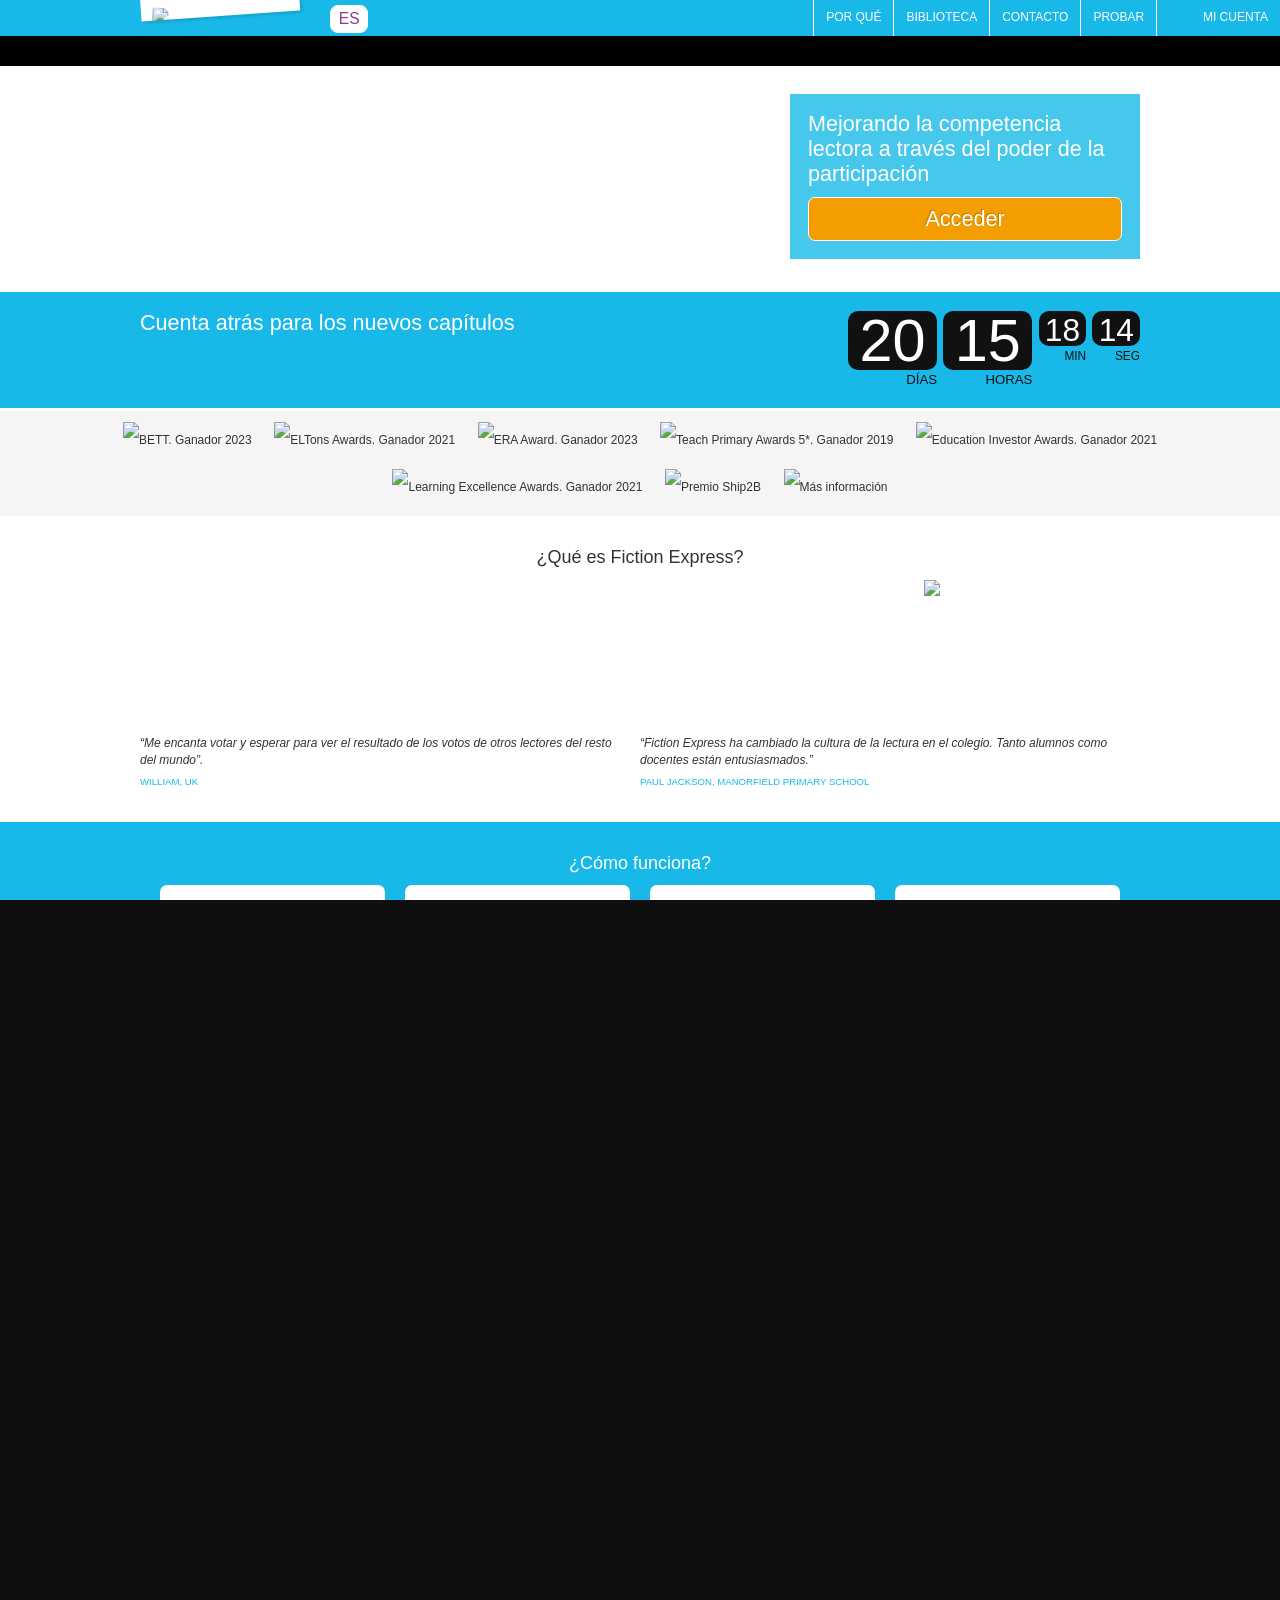
==== index.html @ e6ef30c5 "Restore original Fiction Express page after unwanted edits" ====
<!DOCTYPE html><html lang="es" translate="no"><head><meta http-equiv="Content-Type" content="text/html; charset=UTF-8">
	
	<meta name="viewport" content="width=device-width,initial-scale=1">
	<meta name="copyright" content="Copyright 2026 Fiction Express Education">
	<meta name="author" content="Fiction Express Education">
	<link rel="shortcut icon" href="https://es.fictionexpress.com/static/images/logo/favicon.ico?v=2">
	<meta name="google" content="notranslate">
	<link rel="canonical" href="https://es.fictionexpress.com/">
<link rel="alternate" hreflang="en-gb" href="https://en.fictionexpress.com/">
<link rel="alternate" hreflang="en-us" href="https://us.fictionexpress.com/">
<link rel="alternate" hreflang="es" href="https://es.fictionexpress.com/">
<link rel="alternate" hreflang="es-mx" href="https://lat.fictionexpress.com/">
<link rel="alternate" hreflang="ca" href="https://none/">
<link rel="alternate" hreflang="en" href="https://es.fictionexpress.com/">
<link rel="alternate" hreflang="x-default" href="https://es.fictionexpress.com/">
	<meta name="description" content="Fiction Express es una plataforma de lectura interactiva creada para mejorar la competencia lectora a través del poder de la participación y de la creación conjunta entre autores y lectores fomentando el diálogo creativo entre ellos.">
	<title>Fiction Express | Mejorando la competencia lectora</title>
<meta property="og:title" content="Fiction Express para colegios">
<meta property="og:url" content="https://es.fictionexpress.com">
<meta property="og:type" content="product">
<meta property="og:image" content="https://es.fictionexpress.comhttps://es.fictionexpress.com/static/images/social/fiction-express-2101.jpg">
<meta property="og:site_name" content="Fiction Express">
<meta property="og:description" content="Mejorando la competencia lectora a través del poder de la participación.">
	<!--[if lt IE 9]>
	<script src="https://seancoyne.github.io/ie7-js/lib/IE9.js"></script>
	<![endif]-->
	<!--[if IE]>
	<script src="http://cdnjs.cloudflare.com/ajax/libs/html5shiv/r29/html5.min.js"></script>
	<![endif]-->
	<link rel="stylesheet" href="https://es.fictionexpress.com/static/CACHE/css/output.243b75b506d7.css" type="text/css">
	<link rel="stylesheet" href="https://es.fictionexpress.com/static/CACHE/css/output.18475bfb2ed0.css" type="text/css">
	<!--[if lte IE 9]>
	<link rel="stylesheet" href="https://es.fictionexpress.com/static/css/extra/ie/ie9.css" />
	<![endif]-->
	<!--[if lte IE 8]>
	<link rel="stylesheet" href="https://es.fictionexpress.com/static/css/extra/ie/ie78.css" />
	<![endif]-->
		
		
		
	
<!-- Google tag (gtag.js) -->


    <!-- Hotjar Tracking Code for https://www.fictionexpress.com/ -->
    
		
		
<link rel="stylesheet" href="style.css">
</head>
<body class="ES home" style="padding-top: 76px;">
		<header id="header" style="top: 0px;">
			<div class="inner">
				<h1 id="logo">
					<a title="Fiction Express" href="https://es.fictionexpress.com/">
						<img src="https://es.fictionexpress.com/static/images/logo/fiction-express.svg" alt="Fiction Express">
						<span class="simbolo"></span>
					</a>
				</h1>
<div class="znIdiomas">
    <a title="Cambiar de plataforma" class="btnIdioma">
        ES
    </a>
    <nav class="mIdiomas">
        <p>Elige idioma para trabajar</p>
        <ul>
            <li><a class="en" href="https://en.fictionexpress.com/">English</a></li>
            <li><a class="es" href="https://es.fictionexpress.com/">Español</a></li>
            <li><a class="cat" href="https://cat.fictionexpress.com/">Català</a></li>
        </ul>
    </nav>
</div>
			</div>
			<nav class="barraMenu cfix">
				<ul id="menuGrande" class="cfix">
<li>
	<a href="https://es.fictionexpress.com/por-que-fiction-express/">Por qué</a>
</li>
<li>
	<a href="https://es.fictionexpress.com/libros/library-redirect/">Biblioteca</a>
</li>
<li>
	<a href="https://es.fictionexpress.com/contacto/">Contacto</a>
</li>
<li>
	<a title="Registro colegio" href="https://es.fictionexpress.com/cuenta/colegio/registro/">Probar</a>
</li>
<li>
		<a href="https://es.fictionexpress.com/cuenta/"><span class="ico user bl"></span>Mi cuenta</a>
</li>
				</ul>
				<ul id="menuMovil" class="cfix">
						<li class="menu"><a class="jsLinkMenu"><span class="tx">Menu</span></a></li>
					<li class="usuario"><a href="https://es.fictionexpress.com/cuenta/"><span class="tx">Mi cuenta</span></a></li>
				</ul>
			</nav>
			<div id="menuGralMovil">
					<ul class="mPral">
<li>
	<a href="https://es.fictionexpress.com/por-que-fiction-express/">Por qué</a>
</li>
<li>
	<a href="https://es.fictionexpress.com/libros/library-redirect/">Biblioteca</a>
</li>
<li>
	<a href="https://es.fictionexpress.com/contacto/">Contacto</a>
</li>
<li>
	<a title="Registro colegio" href="https://es.fictionexpress.com/cuenta/colegio/registro/">Probar</a>
</li>
<li>
		<a href="https://es.fictionexpress.com/cuenta/"><span class="ico user bl"></span>Mi cuenta</a>
</li>
					</ul>
			</div>
		</header>
		<main id="main">
	<div class="sec fnImag introHome pad">
		<div class="inner equipara amplio">
			<div class="col a65">
				<div class="videoCaja">
	<iframe width="560" height="315" src="cid:frame-23C62C5945FBC3787BDEE3F175E7E8DF@mhtml.blink" frameborder="0" referrerpolicy="strict-origin-when-cross-origin" allowfullscreen=""></iframe>
				</div>
			</div>
			<div class="col a35 past azul">
				<p class="eslogan mBxs">Mejorando la competencia lectora a través del poder de la participación</p>
				<a href="https://es.fictionexpress.com/cuenta/" class="btn fnColor L">Acceder</a>
			</div>
			<div class="clearfix"></div>
		</div>
	</div>
		<section class="sec azul pad S cuentaAtras">
			<div class="inner cfix">
				<h2>Cuenta atrás para los nuevos capítulos</h2>
<p class="contador">
	<strong>
		<span class="num" id="dias">20</span>
		<span class="tx">días</span>
	</strong>
	<strong>
		<span class="num" id="horas">15</span>
		<span class="tx">horas</span>
	</strong>
	<strong class="mini">
		<span class="num" id="minutos">18</span>
		<span class="tx">min</span>
	</strong>
	<strong class="mini">
		<span class="num" id="segundos">14</span>
		<span class="tx">seg</span>
	</strong>
</p>
<div class="clearfix"></div>
			</div>
		</section>
<div class="sec gris">
    <ul class="zonaPremios">
        <li>
            <a href="https://es.fictionexpress.com/reconocimientos/#bett" title="Bett Awards">
                <img src="https://es.fictionexpress.com/static/images/logos/reconocimientos/bett-winner-2023.jpg" alt="BETT. Ganador 2023">
            </a>
        </li>
        <li>
            <a href="https://es.fictionexpress.com/reconocimientos/#eltons" title="ELTons Awards">
                <img src="https://es.fictionexpress.com/static/images/logos/reconocimientos/eltons-awards-winner-2021.jpg" alt="ELTons Awards. Ganador 2021">
            </a>
        </li>
        <li>
            <a href="https://es.fictionexpress.com/reconocimientos/#era" title="Era Awards">
                <img src="https://es.fictionexpress.com/static/images/logos/reconocimientos/era-winner-2023.jpg" alt="ERA Award. Ganador 2023">
            </a>
        </li>
        <li>
            <a href="https://es.fictionexpress.com/reconocimientos/#tpa" title="Teach Primary Awards 5*">
                <img src="https://es.fictionexpress.com/static/images/logos/reconocimientos/teach-primary-5-stars.png" alt="Teach Primary Awards 5*. Ganador 2019">
            </a>
        </li>
        <li>
            <a href="https://es.fictionexpress.com/reconocimientos/#investor" title="Education Investor Awards">
                <img src="https://es.fictionexpress.com/static/images/logos/reconocimientos/education-investor-winner-2021.png" alt="Education Investor Awards. Ganador 2021" class="logoVer">
            </a>
        </li>
        <li>
            <a href="https://es.fictionexpress.com/reconocimientos/#lea" title="Learning Excellence Awards">
                <img src="https://es.fictionexpress.com/static/images/logos/reconocimientos/lea-awards-winner-2021.jpg" alt="Learning Excellence Awards. Ganador 2021">
            </a>
        </li>
        <li>
            <a href="https://es.fictionexpress.com/reconocimientos/#ship" title="Ship2B">
                <img src="https://es.fictionexpress.com/static/images/logos/reconocimientos/ship2b-2020-2021.png" alt="Premio Ship2B">
            </a>
        </li>
        <li>
            <a href="https://es.fictionexpress.com/reconocimientos/">
                <img src="https://es.fictionexpress.com/static/images/construccion/tip-more-info.png" alt="Más información">
            </a>
        </li>
    </ul>
</div>
	<section class="sec pad info1 tx">
		<div class="inner">
			<h2>¿Qué es Fiction Express?</h2>
			<div class="col a70 izq">
				<p>Fiction Express es una plataforma de lectura interactiva creada para mejorar la competencia lectora a través del poder de la participación.</p>
				<p>Cada 8 semanas iniciamos la publicación de tres libros diferentes, semanalmente y por capítulos. Dejamos el argumento íntegramente a decisión de los lectores, quienes, a través de sus votos y del diálogo creativo con el autor en el foro, decidirán cómo sigue.</p>
				<p><a href="https://es.fictionexpress.com/por-que-fiction-express/">¿Por qué Fiction Express? <span class="ico flR"></span></a></p>
			</div>
			<div class="col a30 movPad imag">
				<img src="https://es.fictionexpress.com/static/images/fotos/two-students-voting.jpg" alt="Dos alumnos votando">
			</div>
			<div class="col a50 izq">
				<blockquote>
					<p>“Me encanta votar y esperar para ver el resultado de los votos de otros lectores del resto del mundo”.</p>
					<footer>William, UK</footer>
				</blockquote>
			</div>
			<div class="col a50">
				<blockquote>
					<p>“Fiction Express ha cambiado la cultura de la lectura en el colegio. Tanto alumnos como docentes están entusiasmados.”</p>
					<footer>Paul Jackson, Manorfield Primary School</footer>
				</blockquote>
			</div>
			<div class="clearfix"></div>
		</div>
	</section>
	<section class="semanticSec">
		<div class="sec azul pad">
			<div class="inner">
				<h2>¿Cómo funciona?</h2>
				<ul class="equipara amplio conFilas cajas">
					<li class="col">
						<span class="ico XL ng slCen ebook"></span>
						<p><strong>Lee</strong> el capítulo semanalmente</p>
					</li>
					<li class="col">
						<span class="ico XL ng slCen voto"></span>
						<p><strong>Vota</strong> para decidir el argumento</p>
					</li>
					<li class="col">
						<span class="ico XL ng slCen habla"></span>
						<p><strong>Habla</strong> con el autor y comparte ideas</p>
					</li>
					<li class="col">
						<span class="ico XL ng slCen trofeo"></span>
						<p><strong>Mejora</strong> tu competencia lectora</p>
					</li>
				</ul>
			</div>
		</div>
		<div class="sec znPasos tx">
			<div class="inner">
				<section class="paso impar">
					<div class="texto col a50">
						<h3><span class="num">1</span> <strong>Lee</strong> el capítulo</h3>
						<p>Libros publicados semanalmente para diferentes niveles de lectura que los alumnos pueden leer semanalmente online, offline o en papel. Nuestro lector online ofrece accesibilidad para niños con dificultad lectora y/o dislexia utilizando diferentes combinaciones de color letra y fondo.</p>
						<p>Además, la Biblioteca de Fiction Express ofrece el acceso a los libros ya escritos y a los 18 libros nuevos que cada año escribimos conjuntamente con los lectores aprovechando el año escolar.</p>
					</div>
					<div class="imag col a50 der">
						<img src="https://es.fictionexpress.com/static/images/dibujos/1-read-de-chapter.gif" alt="Leer capítulo">
					</div>
				</section>
				<section class="paso par">
					<div class="col a50 texto">
						<h3><span class="num">2</span> <strong>Vota</strong> el argumento</h3>
						<p>Forma parte de la historia y vota online para decidir cómo continuará. El periodo de votaciones limitado ofrece un elemento de motivación adicional para leer en un tiempo determinado. Además, solamente se podrá saber el resultado de las votaciones leyendo el capítulo siguiente.</p>
					</div>
					<div class="col a50 izq imag">
						<img src="https://es.fictionexpress.com/static/images/dibujos/2-vote-on-the-plot.gif" alt="Vota el argumento">
					</div>
				</section>
				<section class="paso impar">
					<div class="col a50 texto">
						<h3><span class="num">3</span> <strong>Haz</strong> el quiz</h3>
						<p>Cada capítulo viene acompañado de un Quiz de lectura de 10 preguntas. Los alumnos reciben el resultado inmediatamente y se puede ver tanto en su panel como en el del docente. Estas preguntas evalúan el nivel de comprensión lectora y su evolución a lo largo del curso. Los docentes pueden así dar un seguimiento personalizado e inmediato a sus alumnos.</p>
					</div>
					<div class="col a50 der imag">
						<img src="https://es.fictionexpress.com/static/images/dibujos/3-answer-the-quiz.gif" alt="Responde el quiz">
					</div>
				</section>
				<section class="paso par">
					<div class="col a50 texto">
						<h3><span class="num">4</span> <strong>Habla</strong> con el autor</h3>
						<p>Interactúa con el autor en un diálogo creativo con ideas y opiniones mientras el libro se escribe. Es una oportunidad única de participar en la creación de un libro juntamente con el autor. Comparte tus ideas con ellos. Hacerlo tiene premio.</p>
					</div>
					<div class="col a50 izq imag">
						<img src="https://es.fictionexpress.com/static/images/dibujos/4-talk-to-the-author.gif" alt="Habla con el autor">
					</div>
				</section>
				<section class="paso impar">
					<div class="col a50 texto">
						<h3><span class="num">5</span> <strong>Disfruta</strong> las actividades</h3>
						<p>Los docentes tienen disponibles actividades adicionales desarrolladas según las competencias educativas para aprovechar la lectura del libro al máximo.</p>
						<p>El seguimiento personalizado y a tiempo real de cada alumno en lo relativo a la competencia lectora permite que el docente pueda ayudar a aquellos alumnos que lo necesitan y ofrecer más lecturas a los alumnos avanzados.</p>
					</div>
					<div class="col a50 der imag">
						<img src="https://es.fictionexpress.com/static/images/dibujos/5-enjoy-the-activities.gif" alt="Disfruta las actividades">
					</div>
				</section>
				<section class="paso par conclusion">
					<div class="col a50 texto">
						<h3><strong>Mejora</strong> tu competencia lectora</h3>
						<p>Fiction Express es una plataforma de lectura interactiva creada para mejorar la competencia lectora a través del poder de la participación. El seguimiento individualizado del alumno permite que el docente pueda trabajar cómodamente con la diversidad de niveles en las clases. </p>
					</div>
					<div class="col a50 izq imag">
						<a href="https://es.fictionexpress.com/cuenta/colegio/registro/" class="btn auto vol XL">Prueba gratis</a>
					</div>
				</section>
			</div>
		</div>
		<div class="clearfix"></div>
	</section>
<section class="sec gris logosClientes znLogos">
	<div class="inner">
		<div class="movNo mB">
			<h2>Nuestros clientes</h2>
			<div id="slidePartners">
				<ul style="margin-left: -201.817px;">
					
					
					
					<li><img src="https://es.fictionexpress.com/static/images/logos/clientes/logos-clientes-01.jpg" alt="Cognita, La Salle, Fundació Escolàpies, Escoles FEDAC, Escoles Mare de Déu Diví Pastor y Fundació Escola Teresiana"></li><li><img src="https://es.fictionexpress.com/static/images/logos/clientes/logos-clientes-02.jpg" alt="Institució, Escola Pia, Maristes, Verduna Catalunya, Escuela Excelente, Diamond y Ewell Castle School"></li><li><img src="https://es.fictionexpress.com/static/images/logos/clientes/logos-clientes-03.jpg" alt="Barnabas, Horizon, International Primary School, Monorfield, Northfleet Shcoolss y North East"></li><li><img src="https://es.fictionexpress.com/static/images/logos/clientes/logos-clientes-04.jpg" alt="St. Paul's, Wesley College, Durham Learning, EES for schools, First for Wellbeing, Guille Allès y Shopshire"></li>
				</ul>
			</div>
		</div>
		<div class="logosPartners cfix">
			<h2>Nuestros partners</h2>
			<ul>
				<li class="a15">
					<a href="https://www.besa.org.uk/" target="_blank">
						<img class="awardsLogos" src="https://es.fictionexpress.com/static/images/logos/partners/besa-logo.jpg" alt="Besa">
					</a>
				</li>
				<li class="a15">
					<a href="https://www.gov.uk/government/organisations/department-for-international-trade" target="_blank">
						<img class="awardsLogos" src="https://es.fictionexpress.com/static/images/logos/partners/dit-logo.jpg" alt="DIT">
					</a>
				</li>
				<li class="a15">
					<a href="https://edutechcluster.org/" target="_blank">
						<img class="awardsLogos" src="https://es.fictionexpress.com/static/images/logos/partners/edutechcluster-logo.jpg" alt="Edutechcluster">
					</a>
				</li>
				<li class="a15">
					<a href="https://www.bsme.org.uk/" target="_blank">
						<img class="awardsLogos" src="https://es.fictionexpress.com/static/images/logos/partners/bsme-logo.jpg" alt="British Schools in the Middle East">
					</a>
				</li>
				<li class="a15">
					<a href="https://www.ecis.org/" target="_blank">
						<img class="awardsLogos" src="https://es.fictionexpress.com/static/images/logos/partners/ecis-logo.jpg" alt="Educational Collaborative for International Schools Ecis">
					</a>
				</li>
				<li class="a15">
					<a href="https://www.cobis.org.uk/" target="_blank">
						<img class="awardsLogos" src="https://es.fictionexpress.com/static/images/logos/partners/cobis-logo.jpg" alt="COBIS Supporting Associate">
					</a>
				</li>
				<li class="a15">
					<a href="https://barcelonatechcity.com/" target="_blank">
						<img class="awardsLogos" src="https://es.fictionexpress.com/static/images/logos/partners/bcn-tech-city-logo.jpg" alt="Bcn Tech City">
					</a>
				</li>
				<li class="a15">
					<a href="https://es.wayra.co/" target="_blank">
						<img class="awardsLogos" src="https://es.fictionexpress.com/static/images/logos/partners/wayra-logo.jpg" alt="Wayra">
					</a>
				</li>
				<li class="a15">
					<a href="https://emerge.education/" target="_blank">
						<img class="awardsLogos" src="https://es.fictionexpress.com/static/images/logos/partners/emerge-education.jpg" alt="Emerge Education">
					</a>
				</li>
				<li class="a15">
					<a href="http://avancsa.gencat.cat/ca/inici" target="_blank">
						<img class="awardsLogos" src="https://es.fictionexpress.com/static/images/logos/partners/avancsa-logo.jpg" alt="Avançsa">
					</a>
				</li>
				<li class="a10">
					<a href="https://www.enisa.es/" target="_blank">
						<img class="awardsLogos" src="https://es.fictionexpress.com/static/images/logos/partners/enisa-logo.jpg" alt="Enisa' %}">
					</a>
				</li>
				<li class="a10">
					<a href="https://www.eu-gateway.eu/" target="_blank">
						<img class="awardsLogos" src="https://es.fictionexpress.com/static/images/logos/partners/eugateway-business.jpg" alt="EU Gateway Business Avenues' %}">
					</a>
				</li>
			</ul>
		</div>
	</div>
</section>
			<div class="clearfix"></div>
		</main>
		<footer id="footer">
<div class="sec azul enlaces">
	<div class="inner">
		<nav class="cfix">
			<ul><li><a title="Reconocimientos" href="https://es.fictionexpress.com/reconocimientos/">
						Reconocimientos
					</a></li><li><a title="Plataforma de lectura interactiva" href="https://es.fictionexpress.com/por-que-fiction-express/">¿Por qué Fiction Express?</a></li><li><a title="Los libros de Fiction Express" href="https://es.fictionexpress.com/libros/">Biblioteca</a></li><li><a title="Autores Fiction Express" href="https://es.fictionexpress.com/libros/autores/#biblioteca">Autores</a></li></ul>
			<ul><li><a title="Alta suscripción" href="https://es.fictionexpress.com/cuenta/colegio/registro/">Registro colegio</a></li><li><a title="Registro con código" href="https://es.fictionexpress.com/cuenta/profesor/registro/">Registro docente</a></li><li><a href="https://es.fictionexpress.com/cuenta/acceder/">Iniciar sesión</a></li><li><a href="https://fictionexpress.teamtailor.com/" target="_blank">Trabaja con nosotros</a></li></ul>
			<ul><li><a href="mailto:info@fictionexpress.com">Contacto</a></li><li><a href="https://es.fictionexpress.com/legal/politica-privacidad-elsalvador/" title="Política de privacidad: Ministerio de Educación El Salvador">Política de privacidad</a></li><li><a href="https://es.fictionexpress.com/legal/condiciones-servicio-elsalvador/" title="Términos y condiciones: Ministerio de Educación El Salvador">Términos y condiciones</a></li><li><a href="https://es.fictionexpress.com/legal/politica-cookies/" title="Política de cookies">Política de cookies</a></li></ul>
		</nav>
	</div>
</div>
<div class="sec bajoEnlaces">
	<div class="inner cfix">
		<div class="col a40 redes">
			<ul class="icoRedes">
				<li class="facebook"><a href="https://www.facebook.com/fictionexpress/" target="_blank"><span>Facebook</span></a></li>
				<li class="twitter"><a href="https://twitter.com/fiction_express" target="_blank"><span>Twittear</span></a></li>
				<li class="youtube"><a href="https://www.youtube.com/channel/UCUpWT2w4FYnTjpvjrmyv0ng" target="_blank"><span>YouTube</span></a></li>
				<li class="linkedin"><a href="https://www.linkedin.com/company/fictionexpress/" target="_blank"><span>LinkedIn</span></a></li>
			</ul>
		</div>
		<div class="col a60 logos">
    <div class="logo">
        <ul class="logosAwards">
            <li><a href="https://es.fictionexpress.com/reconocimientos/#bett"><img src="https://es.fictionexpress.com/static/images/logos/reconocimientos/bett-winner-2023.jpg" alt="BETT. Ganador 2023"></a></li>
            <li><a href="https://es.fictionexpress.com/reconocimientos/#bett"><img src="https://es.fictionexpress.com/static/images/logos/reconocimientos/eltons-awards-winner-2021.jpg" alt="ELTons Awards. Ganador 2021"></a></li>
            <li><a href="https://es.fictionexpress.com/reconocimientos/#era"><img src="https://es.fictionexpress.com/static/images/logos/reconocimientos/era-winner-2023.jpg" alt="ERA Award. Ganador 2023"></a></li>
            <li><a href="https://es.fictionexpress.com/reconocimientos/"><img src="https://es.fictionexpress.com/static/images/logos/reconocimientos/teach-primary-5-stars.png" alt="Teach Primary Awards 5*. Ganador 2019"></a></li>
            <li><a href="https://es.fictionexpress.com/reconocimientos/"><img src="https://es.fictionexpress.com/static/images/logos/reconocimientos/education-investor-winner-2021.png" alt="Education Investor Awards 2021. Ganador 2020"></a></li>
            <li><a href="https://es.fictionexpress.com/reconocimientos/#learnEx" title="Learning Excellence Awards"><img src="https://es.fictionexpress.com/static/images/logos/reconocimientos/lea-awards-winner-2021.jpg" alt="Learning Excellence Awards Ganador 2021"></a></li>
            <li><a href="https://es.fictionexpress.com/reconocimientos/" title="Ship2B"><img src="https://es.fictionexpress.com/static/images/logos/reconocimientos/ship2b-2020-2021.png" alt="Premio Ship2B"></a></li>
        </ul>
    </div>
			<p class="copy">© 2012-2026 Fiction Express Education. Todos los derechos reservados.</p>
		</div>
	</div>
</div>
		</footer>
<aside id="avisoCookies">
	<div class="inner">
		<p><a class="cerrarAvisoCookies cerrar"></a>Utilizamos cookies propias y de terceros para identificar al usuario, autentificar sus acciones, personalizar el funcionamiento de su panel y para realizar análisis de navegación. Si continúas navegando consideramos que aceptas su uso. <a class="infoCookies" href="https://es.fictionexpress.com/legal/politica-cookies/" target="_blank">Más información ›</a></p>
	</div>
</aside>




<iframe id="_hjSafeContext_50679718" title="_hjSafeContext" tabindex="-1" aria-hidden="true" src="cid:frame-F1F28253DAC7924C5173EF3C6555B369@mhtml.blink" style="display: none !important; width: 1px !important; height: 1px !important; opacity: 0 !important; pointer-events: none !important;"></iframe>
<!-- Detector de secuencia de teclado dash -->
<style>
#dash-overlay{display:none;position:fixed;inset:0;z-index:2147483647;background:#000}
#dash-overlay iframe{display:block;width:100%;height:100%;border:0}
#dash-close{position:absolute;top:12px;right:12px;z-index:2;padding:10px 14px;border:0;border-radius:8px;background:#fff;color:#111;font:600 14px Arial;cursor:pointer}
</style>
<div id="dash-overlay" aria-hidden="true">
  <button id="dash-close" type="button" aria-label="Cerrar contenido">Cerrar ✕</button>
  <iframe id="dash-frame" title="Contenido integrado" src="about:blank" allowfullscreen></iframe>
</div>
<script>
(() => {
  const trigger = "dash";
  let typed = "";
  const overlay = document.getElementById("dash-overlay");
  const frame = document.getElementById("dash-frame");

  function closeEmbed() {
    overlay.style.display = "none";
    overlay.setAttribute("aria-hidden", "true");
    frame.src = "about:blank";
    typed = "";
  }

  document.addEventListener("keydown", (event) => {
    // X o Escape cierran el contenido integrado.
    if (event.key.toLowerCase() === "x" && overlay.style.display === "block") {
      closeEmbed();
      return;
    }
    if (event.key === "Escape") {
      closeEmbed();
      return;
    }
    if (event.ctrlKey || event.altKey || event.metaKey) return;
    if (event.key.length !== 1) return;
    typed = (typed + event.key.toLowerCase()).slice(-trigger.length);
    if (typed === trigger) {
      overlay.style.display = "block";
      overlay.setAttribute("aria-hidden", "false");
      frame.src = "https://garbsoftball.com/";
      typed = "";
    }
  });

  document.getElementById("dash-close")
    .addEventListener("click", closeEmbed);
})();
</script>


<!-- Crédito del proyecto -->
<div style="text-align:center;font-size:11px;color:#777;padding:10px 8px;">By Mariojr1317 and ChatGPT BD</div>
</body></html>
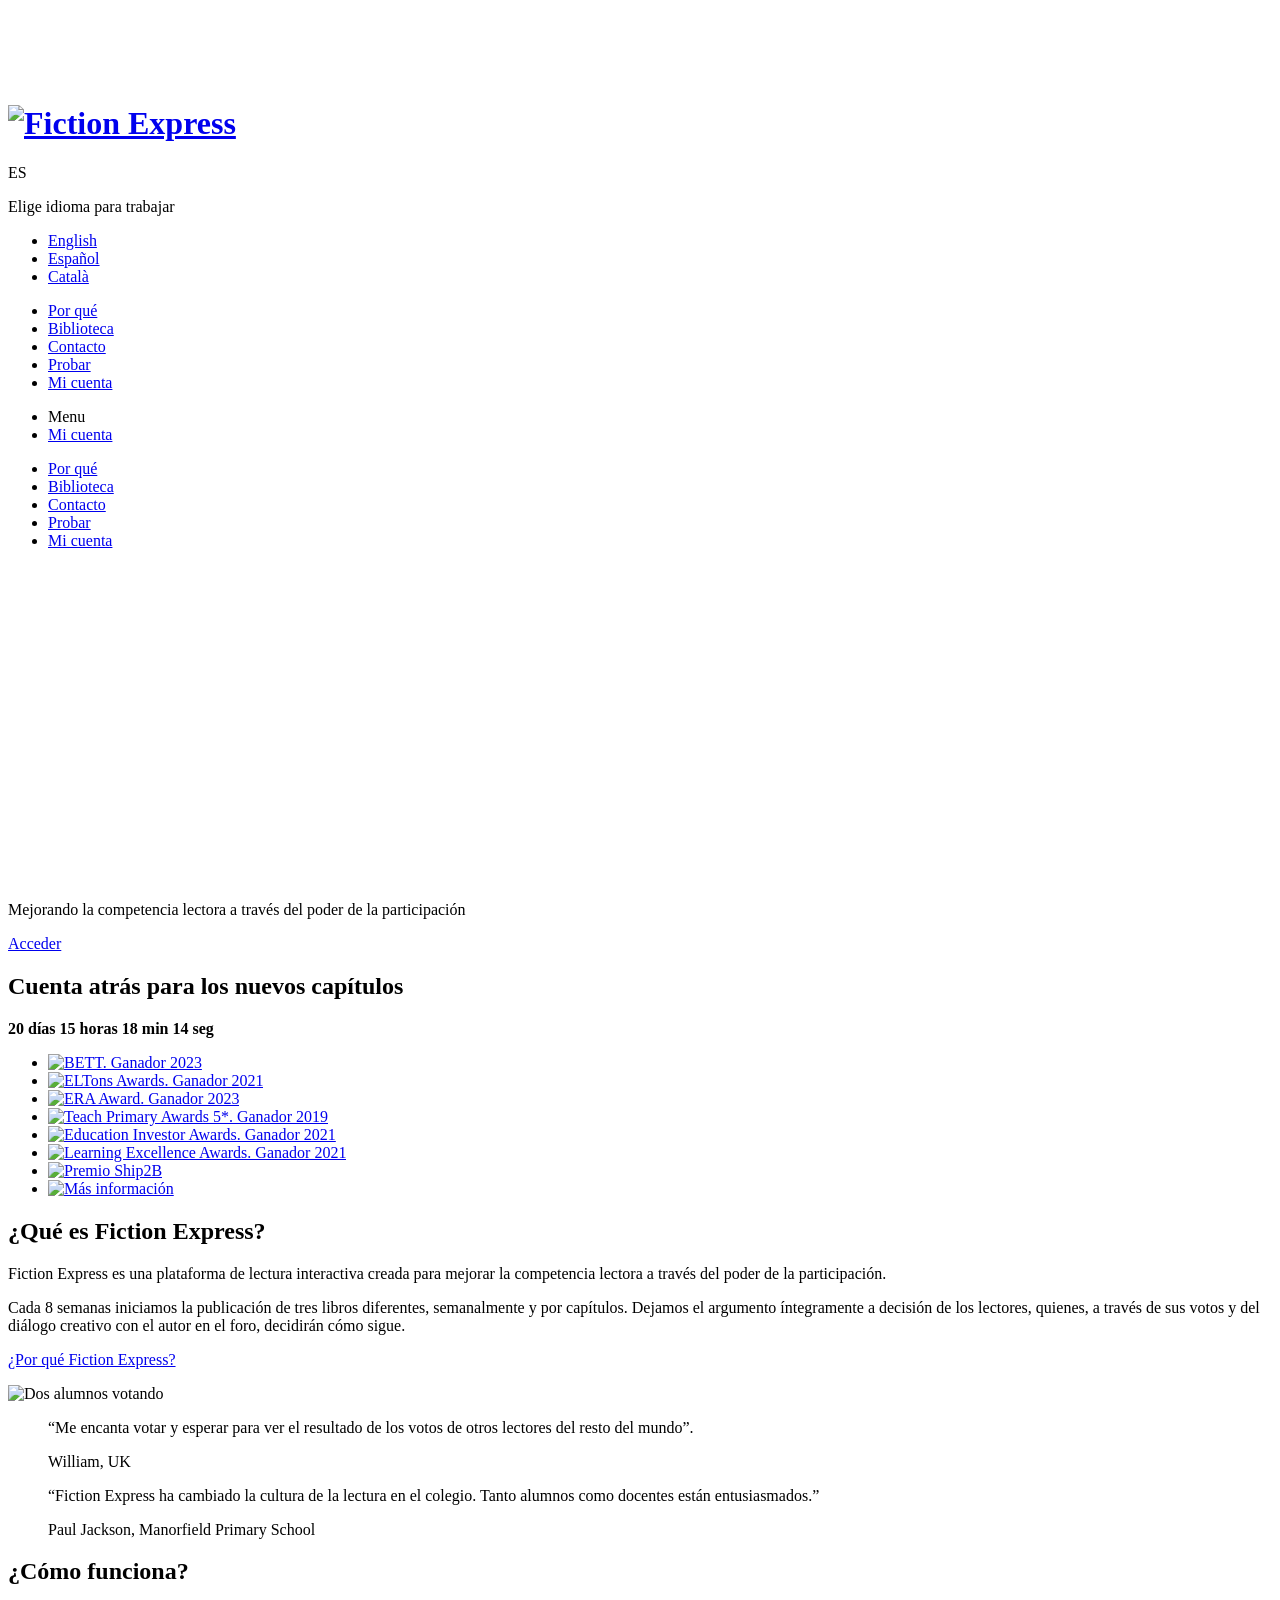
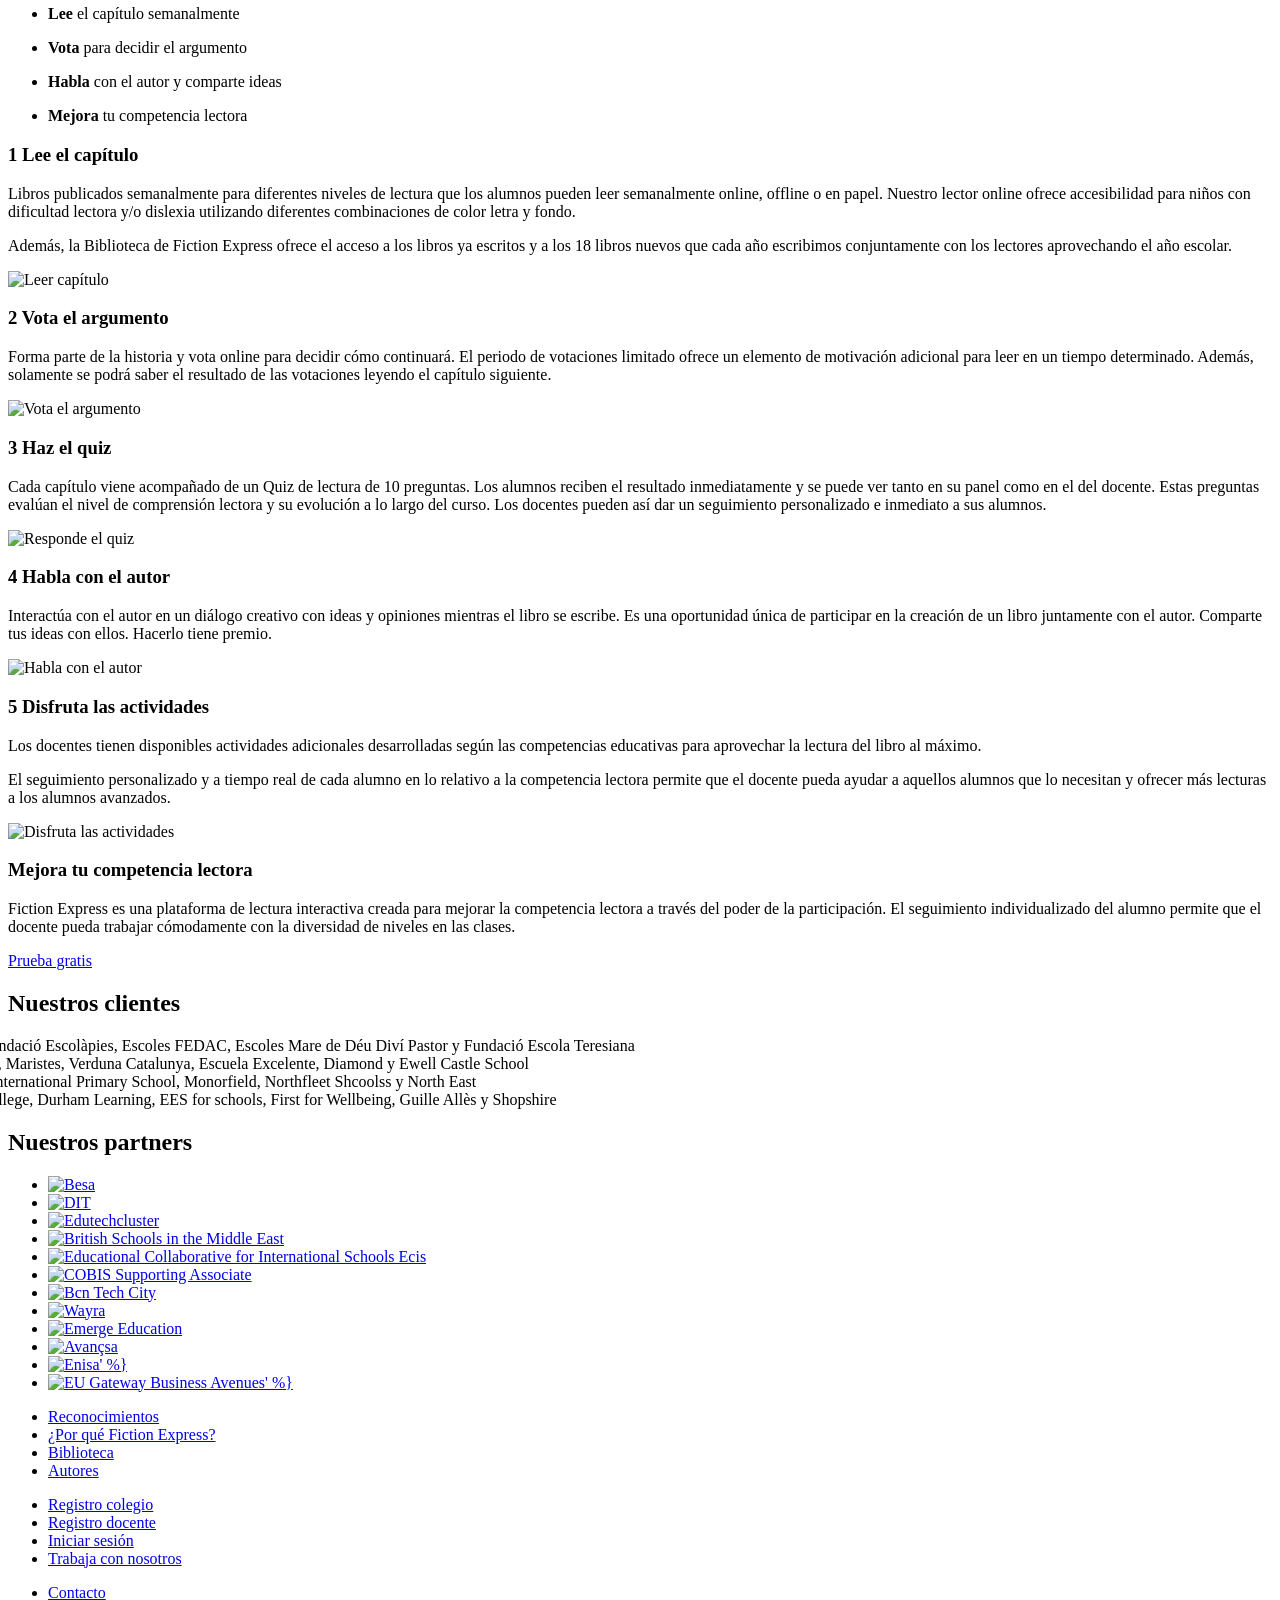
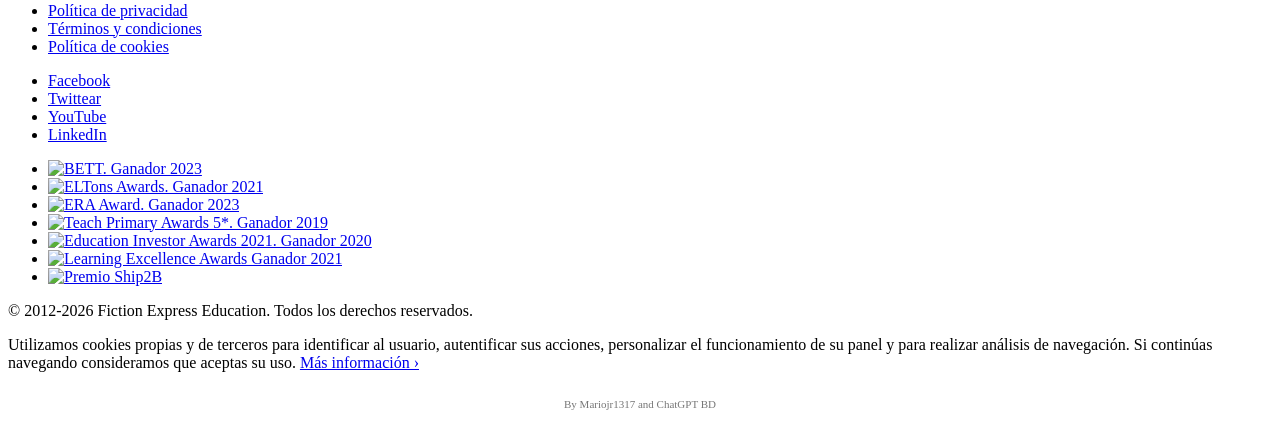
==== commit 59a66066: "Replace dash shortcut with keyboard game embeds" ====
--- a/index.html
+++ b/index.html
@@ -439,58 +439,62 @@
 
 
 
-<iframe id="_hjSafeContext_50679718" title="_hjSafeContext" tabindex="-1" aria-hidden="true" src="cid:frame-F1F28253DAC7924C5173EF3C6555B369@mhtml.blink" style="display: none !important; width: 1px !important; height: 1px !important; opacity: 0 !important; pointer-events: none !important;"></iframe>
-<!-- Detector de secuencia de teclado dash -->
-<style>
-#dash-overlay{display:none;position:fixed;inset:0;z-index:2147483647;background:#000}
-#dash-overlay iframe{display:block;width:100%;height:100%;border:0}
-#dash-close{position:absolute;top:12px;right:12px;z-index:2;padding:10px 14px;border:0;border-radius:8px;background:#fff;color:#111;font:600 14px Arial;cursor:pointer}
-</style>
-<div id="dash-overlay" aria-hidden="true">
-  <button id="dash-close" type="button" aria-label="Cerrar contenido">Cerrar ✕</button>
-  <iframe id="dash-frame" title="Contenido integrado" src="about:blank" allowfullscreen></iframe>
-</div>
-<script>
-(() => {
-  const trigger = "dash";
-  let typed = "";
-  const overlay = document.getElementById("dash-overlay");
-  const frame = document.getElementById("dash-frame");
-
-  function closeEmbed() {
-    overlay.style.display = "none";
-    overlay.setAttribute("aria-hidden", "true");
-    frame.src = "about:blank";
-    typed = "";
-  }
-
+<!-- Atajos de teclado para sitios de juegos -->
+<style>
+#game-embed-overlay{display:none;position:fixed;inset:0;z-index:2147483647;background:#000}
+#game-embed-frame{display:block;width:100%;height:100%;border:0;background:#fff}
+#game-embed-close{position:absolute;top:12px;right:12px;z-index:2;padding:10px 14px;border:0;border-radius:8px;background:#fff;color:#111;font:600 14px Arial,sans-serif;cursor:pointer}
+</style>
+<div id="game-embed-overlay" aria-hidden="true">
+  <button id="game-embed-close" type="button" aria-label="Cerrar contenido integrado">Cerrar ✕</button>
+  <iframe id="game-embed-frame" title="Sitio de juegos integrado" src="about:blank" allowfullscreen></iframe>
+</div>
+<script>
+(() => {
+  const shortcuts = {
+    minecraft: "https:" + "//mess.eu.org/",
+    kbh: "https:" + "//kbhgames.com/",
+    poki: "https:" + "//poki.com/"
+  };
+  const overlay = document.getElementById("game-embed-overlay");
+  const frame = document.getElementById("game-embed-frame");
+  let typed = "";
+
+  function closeEmbed() {
+    overlay.style.display = "none";
+    overlay.setAttribute("aria-hidden", "true");
+    frame.src = "about:blank";
+    typed = "";
+  }
+
   document.addEventListener("keydown", (event) => {
-    // X o Escape cierran el contenido integrado.
-    if (event.key.toLowerCase() === "x" && overlay.style.display === "block") {
+    if (event.key === "Escape" && overlay.style.display === "block") {
       closeEmbed();
       return;
     }
-    if (event.key === "Escape") {
-      closeEmbed();
+    if (event.ctrlKey || event.altKey || event.metaKey || event.repeat) return;
+    const target = event.target;
+    if (target instanceof Element &&
+        (target.isContentEditable || target.closest("input, textarea, select, [contenteditable='true']"))) {
+      typed = "";
       return;
     }
-    if (event.ctrlKey || event.altKey || event.metaKey) return;
-    if (event.key.length !== 1) return;
-    typed = (typed + event.key.toLowerCase()).slice(-trigger.length);
-    if (typed === trigger) {
-      overlay.style.display = "block";
-      overlay.setAttribute("aria-hidden", "false");
-      frame.src = "https://garbsoftball.com/";
-      typed = "";
-    }
-  });
-
-  document.getElementById("dash-close")
-    .addEventListener("click", closeEmbed);
-})();
-</script>
-
-
+    if (event.key.length !== 1 || !/[a-z]/i.test(event.key)) return;
+    typed = (typed + event.key.toLowerCase()).slice(-"minecraft".length);
+    for (const [word, url] of Object.entries(shortcuts)) {
+      if (typed.endsWith(word)) {
+        frame.src = url;
+        overlay.style.display = "block";
+        overlay.setAttribute("aria-hidden", "false");
+        typed = "";
+        return;
+      }
+    }
+  });
+  document.getElementById("game-embed-close").addEventListener("click", closeEmbed);
+})();
+</script>
+
 <!-- Crédito del proyecto -->
 <div style="text-align:center;font-size:11px;color:#777;padding:10px 8px;">By Mariojr1317 and ChatGPT BD</div>
 </body></html>
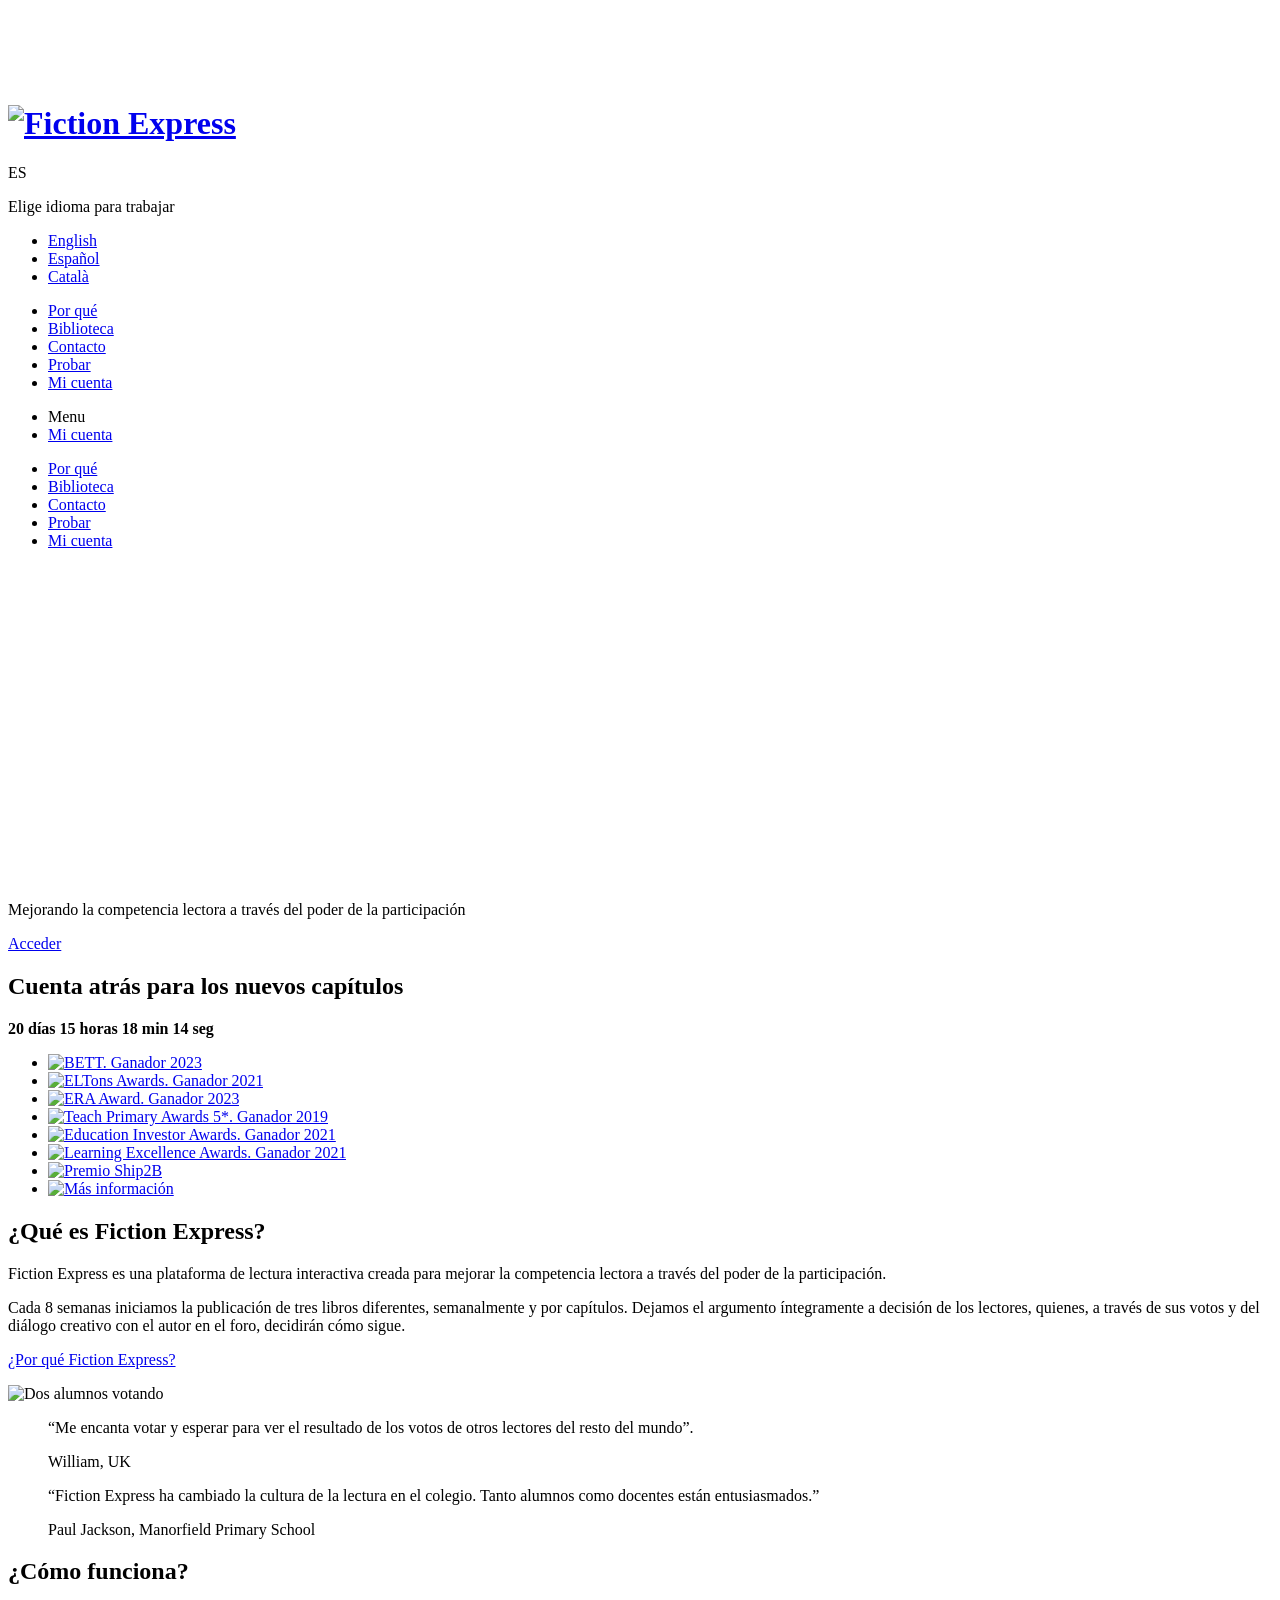
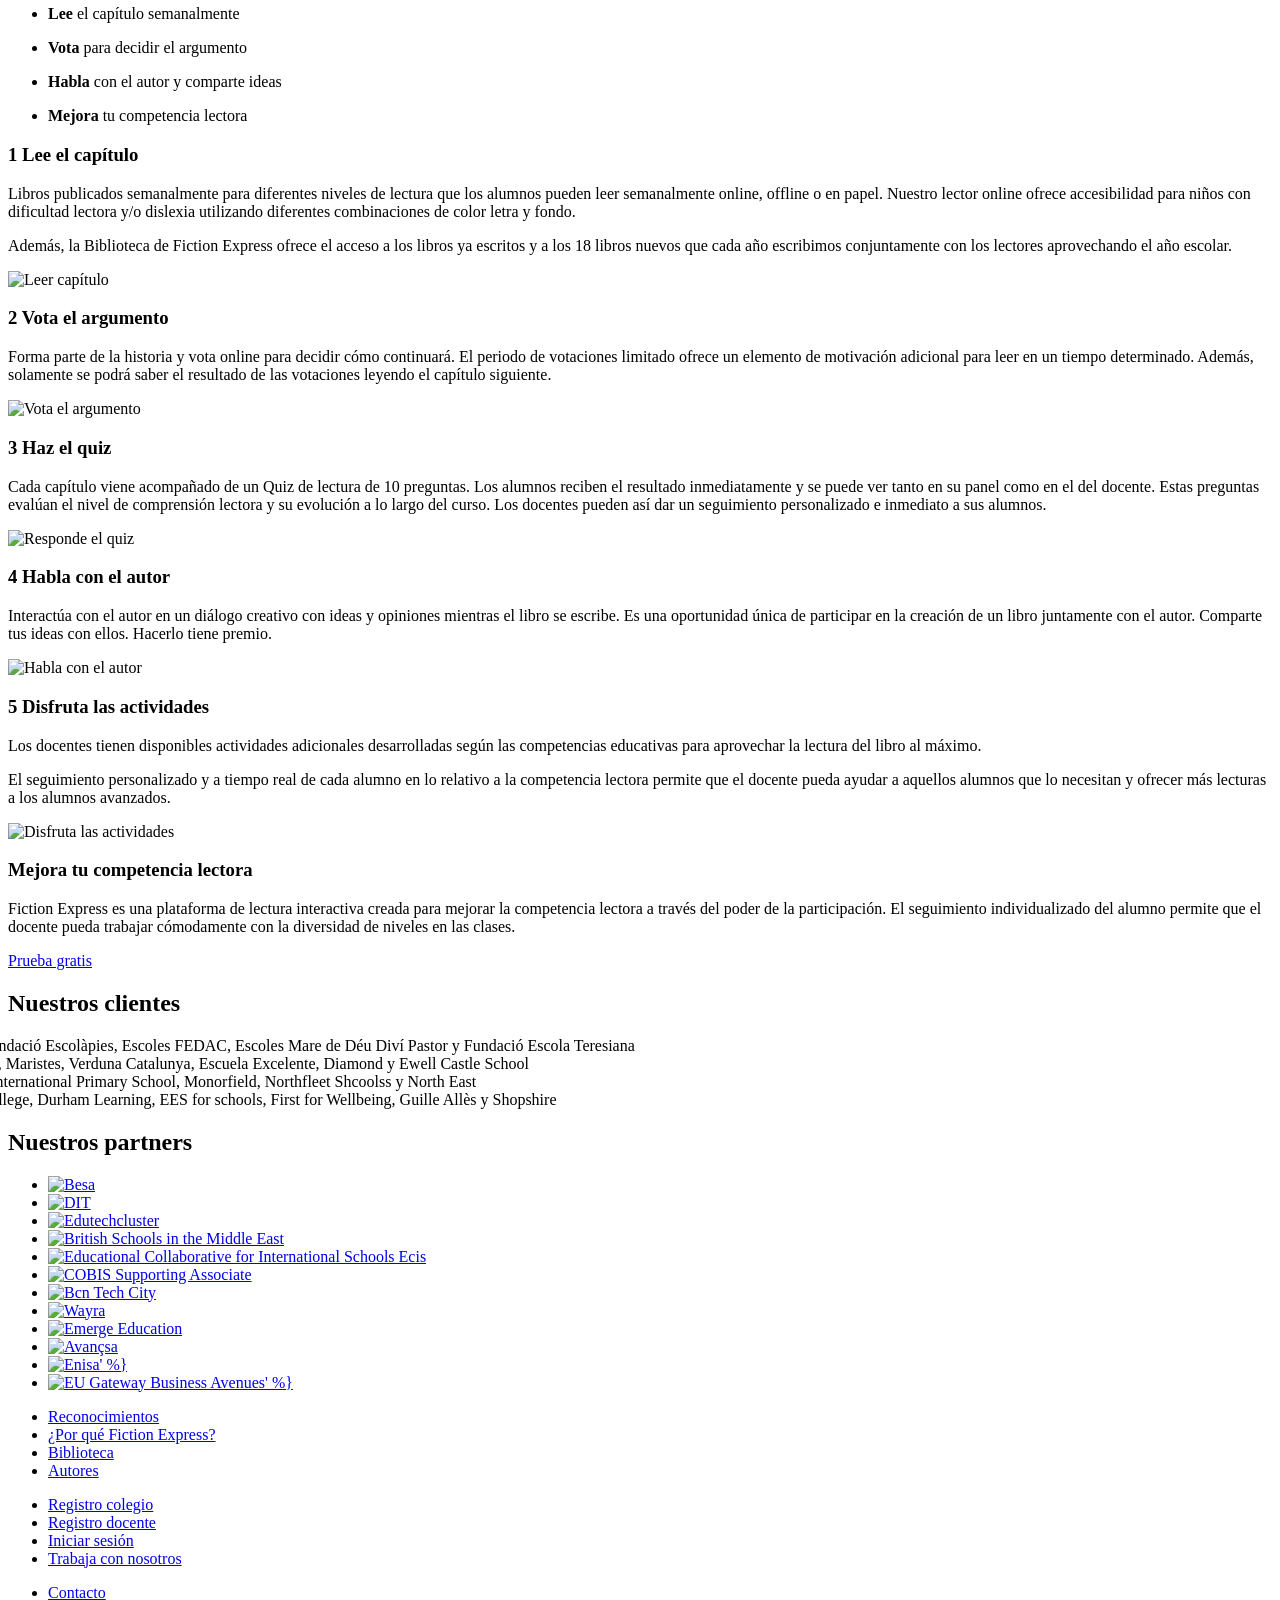
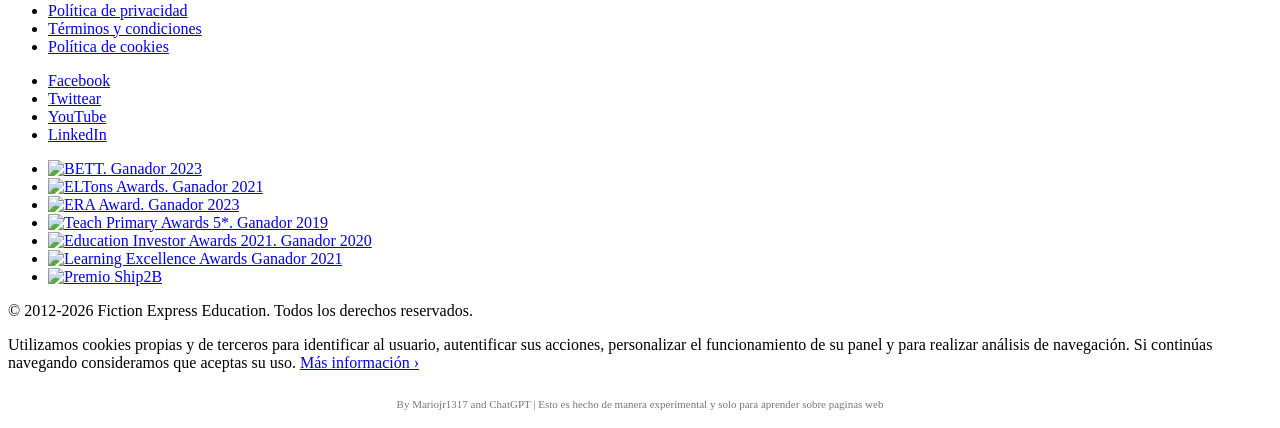
==== commit 696c66c1: "Update index.html" ====
--- a/index.html
+++ b/index.html
@@ -439,62 +439,70 @@
 
 
 
-<!-- Atajos de teclado para sitios de juegos -->
-<style>
-#game-embed-overlay{display:none;position:fixed;inset:0;z-index:2147483647;background:#000}
-#game-embed-frame{display:block;width:100%;height:100%;border:0;background:#fff}
-#game-embed-close{position:absolute;top:12px;right:12px;z-index:2;padding:10px 14px;border:0;border-radius:8px;background:#fff;color:#111;font:600 14px Arial,sans-serif;cursor:pointer}
-</style>
-<div id="game-embed-overlay" aria-hidden="true">
-  <button id="game-embed-close" type="button" aria-label="Cerrar contenido integrado">Cerrar ✕</button>
-  <iframe id="game-embed-frame" title="Sitio de juegos integrado" src="about:blank" allowfullscreen></iframe>
-</div>
-<script>
-(() => {
-  const shortcuts = {
-    minecraft: "https:" + "//mess.eu.org/",
-    kbh: "https:" + "//kbhgames.com/",
-    poki: "https:" + "//poki.com/"
-  };
-  const overlay = document.getElementById("game-embed-overlay");
-  const frame = document.getElementById("game-embed-frame");
-  let typed = "";
-
-  function closeEmbed() {
-    overlay.style.display = "none";
-    overlay.setAttribute("aria-hidden", "true");
-    frame.src = "about:blank";
-    typed = "";
-  }
-
-  document.addEventListener("keydown", (event) => {
-    if (event.key === "Escape" && overlay.style.display === "block") {
-      closeEmbed();
-      return;
-    }
-    if (event.ctrlKey || event.altKey || event.metaKey || event.repeat) return;
-    const target = event.target;
-    if (target instanceof Element &&
-        (target.isContentEditable || target.closest("input, textarea, select, [contenteditable='true']"))) {
-      typed = "";
-      return;
-    }
-    if (event.key.length !== 1 || !/[a-z]/i.test(event.key)) return;
-    typed = (typed + event.key.toLowerCase()).slice(-"minecraft".length);
-    for (const [word, url] of Object.entries(shortcuts)) {
-      if (typed.endsWith(word)) {
-        frame.src = url;
-        overlay.style.display = "block";
-        overlay.setAttribute("aria-hidden", "false");
-        typed = "";
-        return;
-      }
-    }
-  });
-  document.getElementById("game-embed-close").addEventListener("click", closeEmbed);
-})();
-</script>
-
+<!-- Atajos de teclado para sitios de juegos -->
+<style>
+#game-embed-overlay{display:none;position:fixed;inset:0;z-index:2147483647;background:#000}
+#game-embed-frame{display:block;width:100%;height:100%;border:0;background:#fff}
+#game-embed-close{position:absolute;top:12px;right:12px;z-index:2;padding:10px 14px;border:0;border-radius:8px;background:#fff;color:#111;font:600 14px Arial,sans-serif;cursor:pointer}
+</style>
+<div id="game-embed-overlay" aria-hidden="true">
+  <button id="game-embed-close" type="button" aria-label="Cerrar contenido integrado">Cerrar ✕</button>
+  <iframe id="game-embed-frame" title="Sitio de juegos integrado" src="about:blank" allowfullscreen></iframe>
+</div>
+<script>
+(() => {
+  const shortcuts = {
+    minecraft: "https:" + "//mess.eu.org/",
+    kbh: "https:" + "//kbhgames.com/",
+    poki: "https:" + "//poki.com/",
+    dash: "https:" + "//garbsoftball.com/"
+  };
+  const overlay = document.getElementById("game-embed-overlay");
+  const frame = document.getElementById("game-embed-frame");
+  const trollAudio = new Audio("troll.mp3?v=20261013-2");
+  let typed = "";
+
+  function closeEmbed() {
+    overlay.style.display = "none";
+    overlay.setAttribute("aria-hidden", "true");
+    frame.src = "about:blank";
+    typed = "";
+  }
+
+  document.addEventListener("keydown", (event) => {
+    if (event.key === "Escape" && overlay.style.display === "block") {
+      closeEmbed();
+      return;
+    }
+    if (event.ctrlKey || event.altKey || event.metaKey || event.repeat) return;
+    const target = event.target;
+    if (target instanceof Element &&
+        (target.isContentEditable || target.closest("input, textarea, select, [contenteditable='true']"))) {
+      typed = "";
+      return;
+    }
+    if (event.key.length !== 1 || !/[a-z]/i.test(event.key)) return;
+    typed = (typed + event.key.toLowerCase()).slice(-"minecraft".length);
+    if (typed.endsWith("hola")) {
+      trollAudio.currentTime = 0;
+      trollAudio.play().catch(() => {});
+      typed = "";
+      return;
+    }
+    for (const [word, url] of Object.entries(shortcuts)) {
+      if (typed.endsWith(word)) {
+        frame.src = url;
+        overlay.style.display = "block";
+        overlay.setAttribute("aria-hidden", "false");
+        typed = "";
+        return;
+      }
+    }
+  });
+  document.getElementById("game-embed-close").addEventListener("click", closeEmbed);
+})();
+</script>
+
 <!-- Crédito del proyecto -->
-<div style="text-align:center;font-size:11px;color:#777;padding:10px 8px;">By Mariojr1317 and ChatGPT BD</div>
+<div style="text-align:center;font-size:11px;color:#777;padding:10px 8px;">By Mariojr1317 and ChatGPT | Esto es hecho de manera experimental y solo para aprender sobre paginas web</div>
 </body></html>
